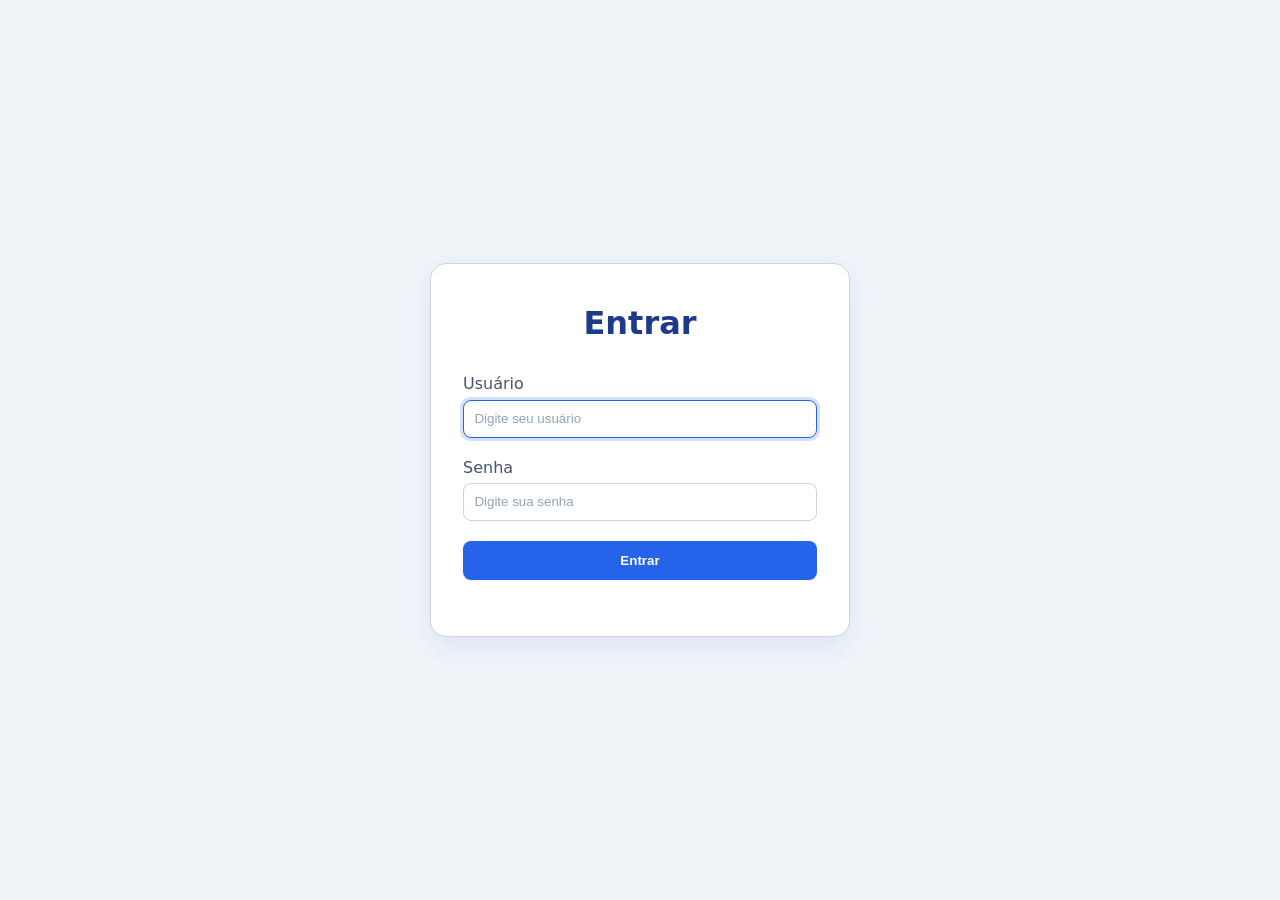
==== index.html @ fe29c60d "Fix: delete path" ====
<!DOCTYPE html>
<html lang="pt-BR">
<head>
  <meta charset="UTF-8" />
  <meta name="viewport" content="width=device-width, initial-scale=1.0" />
  <title>Login</title>

  <!-- CSS -->
  <link rel="stylesheet" href="assets/css/Login.css" />
</head>

<body>
  <div class="container">
    <div class="card">
      <h1 class="title">Entrar</h1>

      <!-- Formulário -->
      <form id="loginForm" novalidate aria-describedby="message">
        
        <div class="field">
          <label for="username">Usuário</label>
          <input
            type="text"
            id="username"
            placeholder="Digite seu usuário"
            autocomplete="username"
            autofocus
            required
          />
        </div>

        <div class="field">
          <label for="password">Senha</label>
          <input
            type="password"
            id="password"
            placeholder="Digite sua senha"
            autocomplete="current-password"
            required
          />
        </div>

        <button type="submit" id="submitBtn" class="btn">
          Entrar
        </button>
      </form>

      <!-- Mensagem -->
      <p id="message" class="message"></p>
    </div>
  </div>

  <!-- JS -->
  <script src="assets/js/Login.js"></script>
</body>
</html>
---- assets/css/Login.css ----
/* Reset */
*, *::before, *::after {
  box-sizing: border-box;
  margin: 0;
  padding: 0;
}

/* Body */
body {
  min-height: 100vh;
  background-color: #f0f4f8; /* Azul bem clarinho de fundo */
  color: #1e293b; /* Texto cinza azulado escuro */
  font-family: 'Segoe UI', system-ui, sans-serif;
  display: flex;
  align-items: center;
  justify-content: center;
  padding: 1rem;
}

/* Container */
.container {
  width: 100%;
  max-width: 420px;
}

/* Card */
.card {
  background-color: #ffffff; /* Branco */
  border: 1px solid #d1d5db;
  border-radius: 16px;
  padding: 2.5rem 2rem;
  box-shadow: 0 10px 25px rgba(37, 99, 235, 0.1); /* Sombra leve em azul */
  animation: fadeIn 0.3s ease;
}

/* Animação */
@keyframes fadeIn {
  from {
    opacity: 0;
    transform: translateY(10px);
  }
  to {
    opacity: 1;
    transform: translateY(0);
  }
}

/* Título */
.title {
  text-align: center;
  margin-bottom: 2rem;
  color: #1e3a8a; /* Azul marinho */
}

/* Campos */
.field {
  display: flex;
  flex-direction: column;
  gap: 0.4rem;
  margin-bottom: 1.25rem;
}

.field label {
  color: #475569; /* Cinza suave */
  font-weight: 500;
}

.field input {
  background-color: #ffffff;
  border: 1px solid #cbd5e1;
  border-radius: 8px;
  padding: 0.65rem;
  color: #1e293b;
  outline: none;
  transition: all 0.2s ease;
}

.field input::placeholder {
  color: #94a3b8;
}

.field input:focus {
  border-color: #2563eb; /* Azul primário */
  box-shadow: 0 0 0 3px rgba(37, 99, 235, 0.2);
}

/* Botão */
.btn {
  width: 100%;
  padding: 0.75rem;
  background-color: #2563eb; /* Azul primário */
  border: none;
  border-radius: 8px;
  color: #fff;
  font-weight: bold;
  cursor: pointer;
  transition: 0.2s;
}

.btn:hover:not(:disabled) {
  background-color: #1d4ed8; /* Azul mais escuro no hover */
}

.btn:disabled {
  opacity: 0.6;
  cursor: not-allowed;
}

/* Mensagens */
.message {
  margin-top: 1rem;
  text-align: center;
  font-size: 0.9rem;
}

.message.success {
  color: #16a34a; /* Verde sucesso */
}

.message.error {
  color: #dc2626; /* Vermelho erro */
}
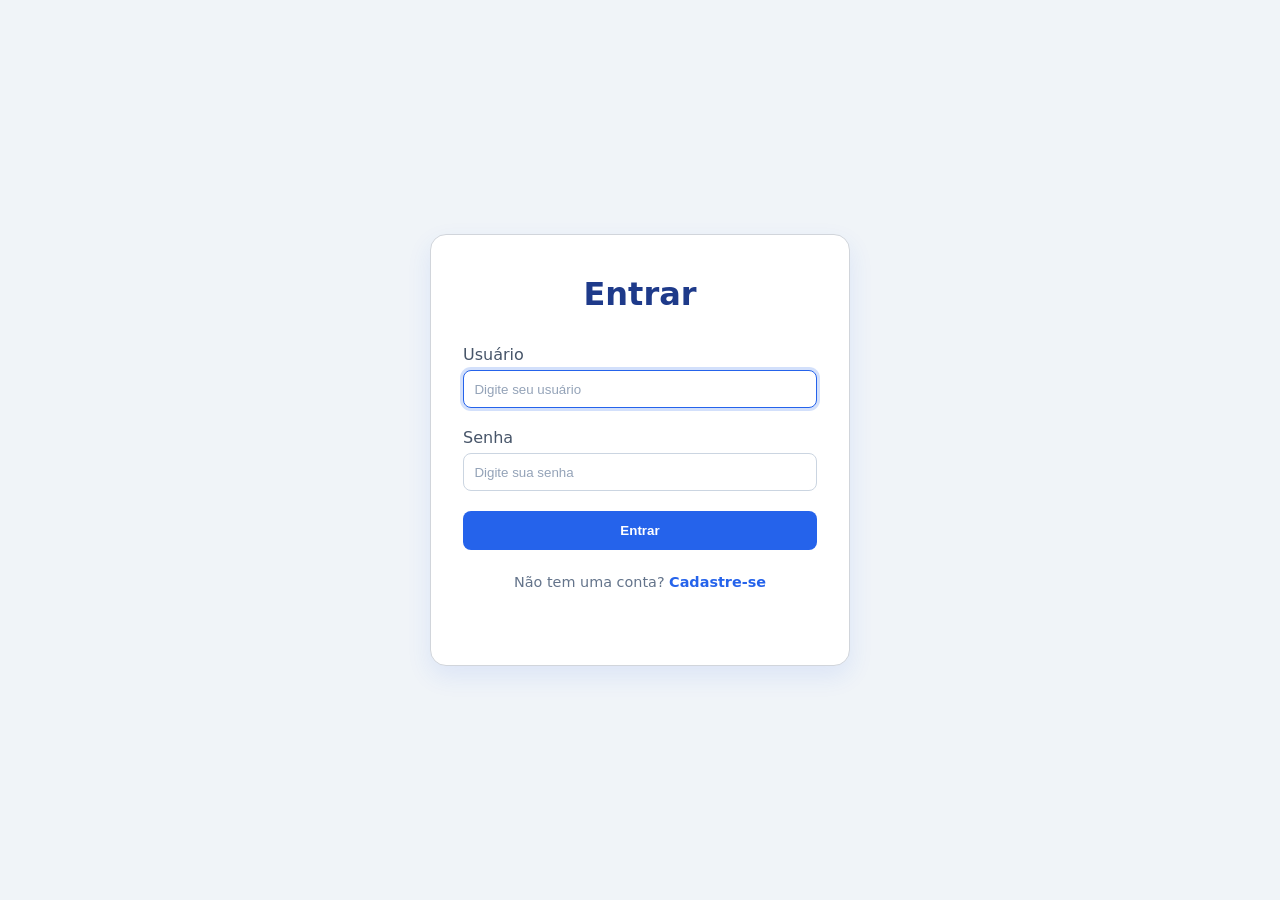
==== commit e99ce955: "Fix: update files" ====
--- a/index.html
+++ b/index.html
@@ -45,6 +45,10 @@
         </button>
       </form>
 
+      <div class="footer-links">
+        <p>Não tem uma conta? <a href="Cadastro_user.html" id="registerLink">Cadastre-se</a></p>
+      </div>
+
       <!-- Mensagem -->
       <p id="message" class="message"></p>
     </div>
--- a/assets/css/Login.css
+++ b/assets/css/Login.css
@@ -119,4 +119,34 @@
 
 .message.error {
   color: #dc2626; /* Vermelho erro */
+}
+
+/* Estilo para o link de cadastro abaixo do formulário */
+.footer-links {
+  margin-top: 1.5rem;
+  text-align: center;
+  font-size: 0.9rem;
+  color: #64748b; /* Cor cinza suave */
+}
+
+.footer-links p {
+  margin: 0;
+}
+
+.footer-links a {
+  color: #2563eb; /* Azul do seu sistema */
+  text-decoration: none;
+  font-weight: 600;
+  transition: color 0.2s;
+}
+
+.footer-links a:hover {
+  color: #1d4ed8;
+  text-decoration: underline;
+}
+
+/* Ajuste na mensagem de erro/sucesso para não bater no link */
+.message {
+  margin-top: 1rem;
+  min-height: 1.2rem;
 }
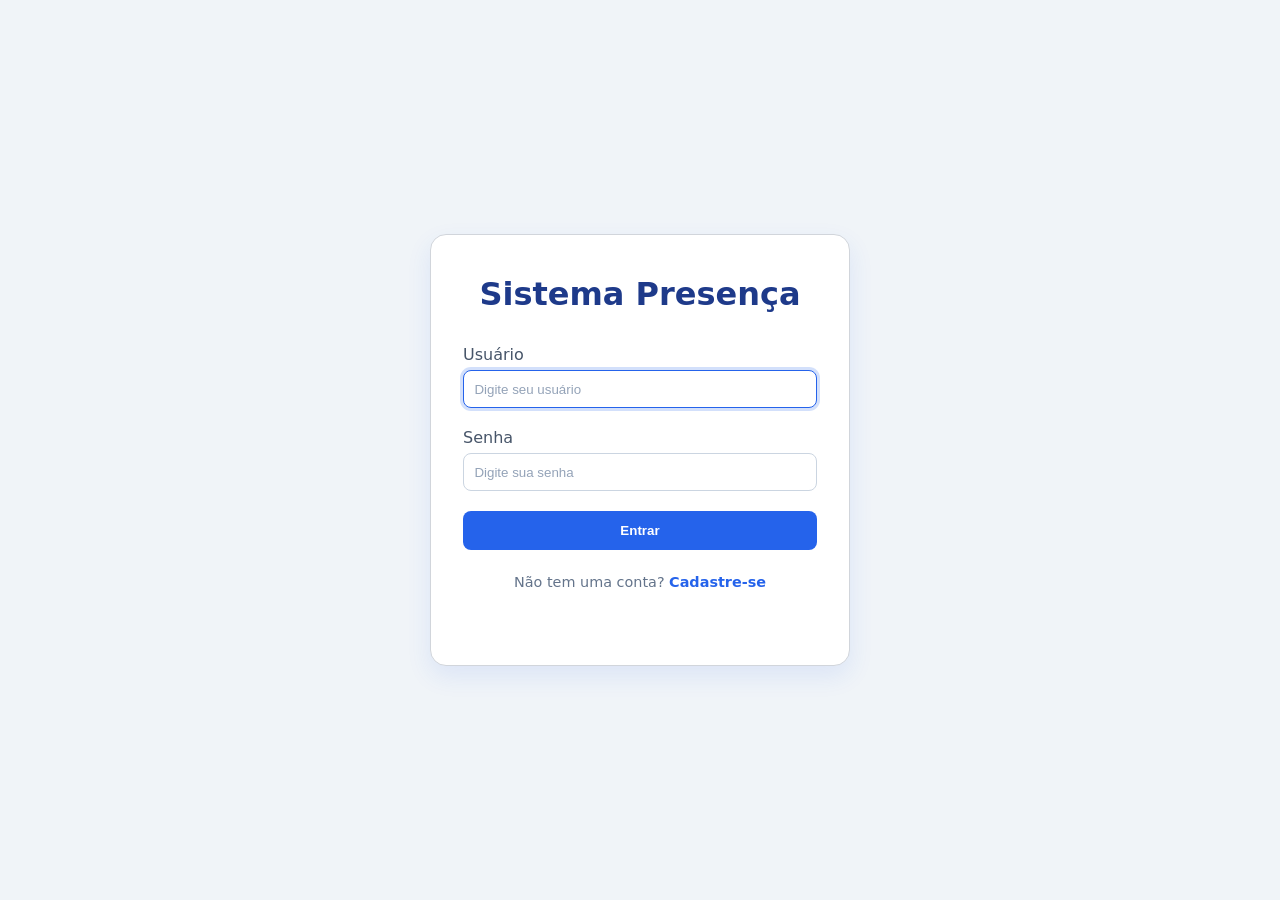
==== commit a67513bb: "Fix: fix name" ====
--- a/index.html
+++ b/index.html
@@ -12,7 +12,7 @@
 <body>
   <div class="container">
     <div class="card">
-      <h1 class="title">Entrar</h1>
+      <h1 class="title">Sistema Presença</h1>
 
       <!-- Formulário -->
       <form id="loginForm" novalidate aria-describedby="message">
